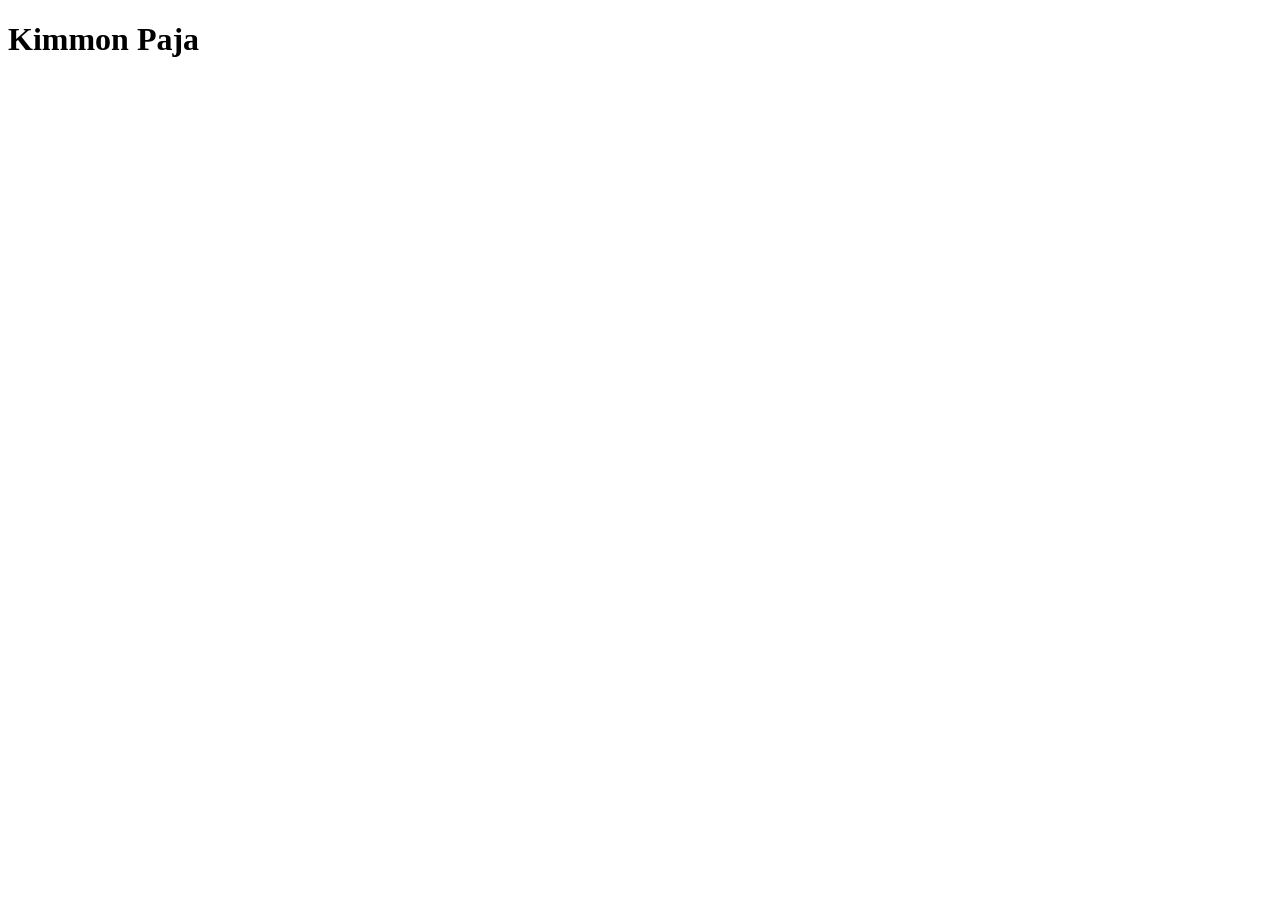
==== galleria.html @ ed0e746c "Alustava kansiorakenne" ====
<!DOCTYPE html>
<html lang="en">
<head>
    <meta charset="UTF-8">
    <meta name="viewport" content="width=device-width, initial-scale=1.0">
    <title>Document</title>
</head>
<body>
    <h1> Kimmon Paja</h1>
    
</body>
</html>
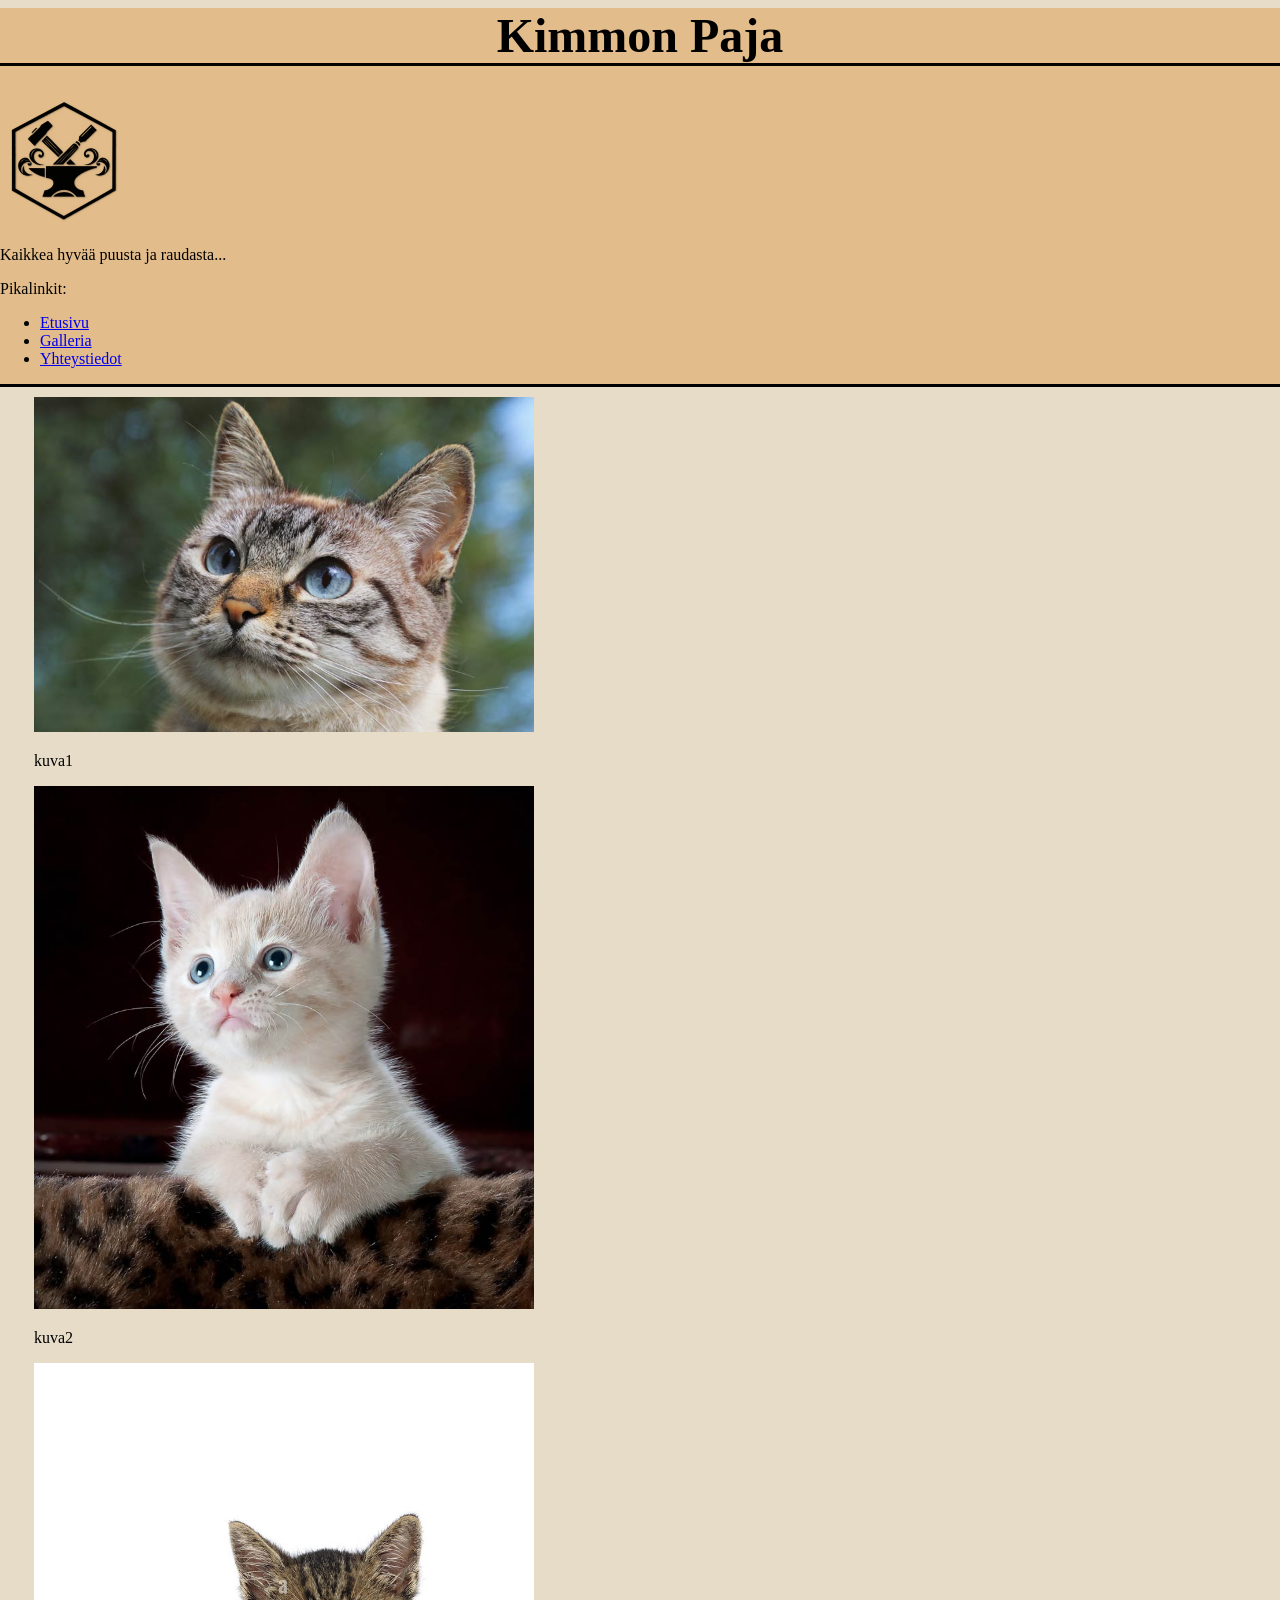
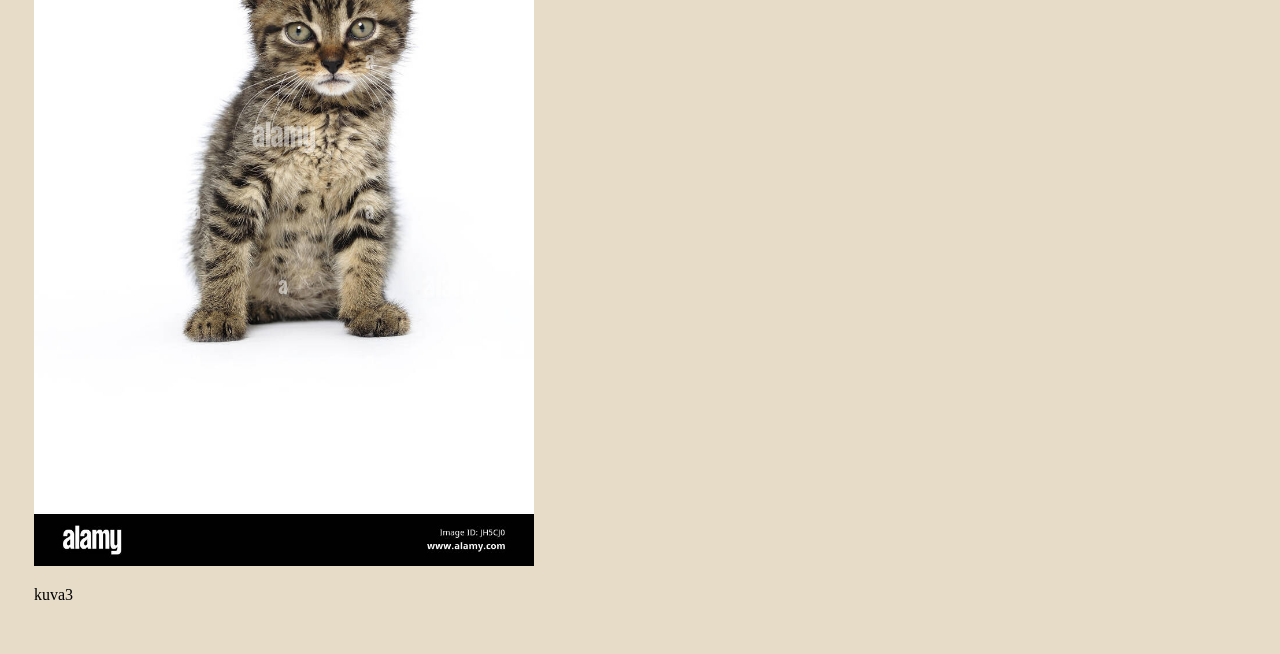
==== commit 47b63506: "Lisäyksiä palautus 2:seen" ====
--- a/galleria.html
+++ b/galleria.html
@@ -1,12 +1,46 @@
 <!DOCTYPE html>
 <html lang="en">
+
 <head>
     <meta charset="UTF-8">
     <meta name="viewport" content="width=device-width, initial-scale=1.0">
-    <title>Document</title>
+    <title>Kimmon Paja</title>
+    <link rel="stylesheet" href="CSS/layout.css">
+    <style>
+        .logo {
+            width: 128px;
+            height: 128px;
+            cursor: pointer;
+        }
+    </style>
 </head>
+
 <body>
-    <h1> Kimmon Paja</h1>
-    
+    <!--Yläosa alue, missä tulee olemaan otsikko, joku hieno slogan ja linkki etusivulle ja muihin paikkoihi-->
+    <header class="ylaosa">
+        <h1> Kimmon Paja</h1>
+        <a href="index.html">
+            <img src="Kuvat/Logo.png" alt="Kimmon Paja logo" width="128" height="128">
+        </a>
+        <p>Kaikkea hyvää puusta ja raudasta...</p>
+        <p>Pikalinkit:</p>
+        <ul>
+            <li><a href="index.html">Etusivu</a></li>
+            <li><a href="galleria.html">Galleria</a></li>
+            <li><a href="yhteystiedot.html">Yhteystiedot</a></li>
+        </ul>
+
+    </header>
+
+    <div class="kuvat">
+        <img src="Kuvat/Gisse_1.jpg" alt="placeholder" width="250" height="250">
+        <p>kuva1</p>
+        <img src="Kuvat/Gisse_2.jpg" alt="placeholder" width="250" height="250">
+        <p>kuva2</p>
+        <img src="Kuvat/Gisse_3.jpg" alt="placeholder" width="250" height="250">
+        <p>kuva3</p>
+    </div>
+
 </body>
+
 </html>
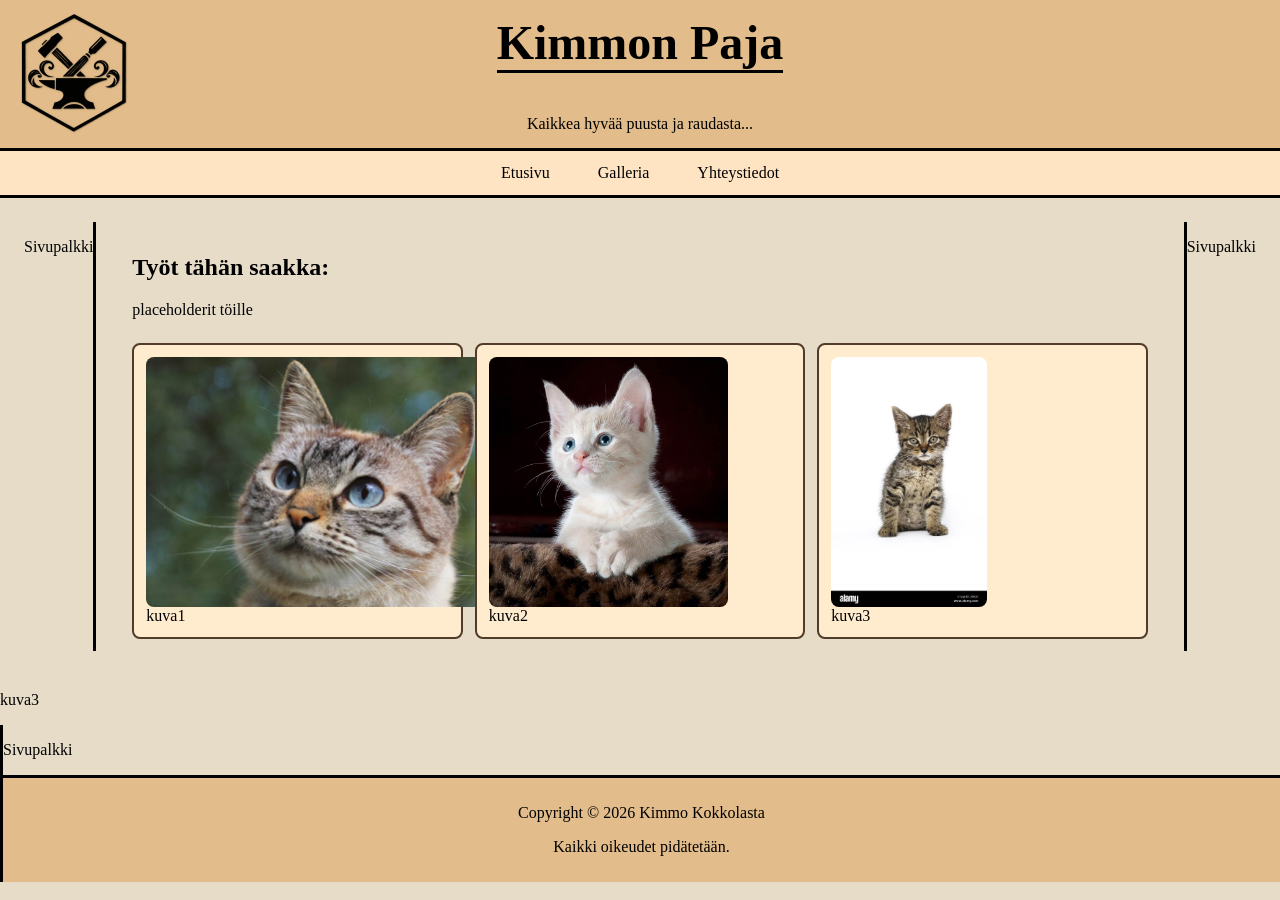
==== commit 1df9caef: "korjattu yhteystiedot ja galleria samaan pohjaan. lisätty kuville gridi alustavasti..." ====
--- a/galleria.html
+++ b/galleria.html
@@ -1,46 +1,86 @@
 <!DOCTYPE html>
-<html lang="en">
+<html lang="fi">
 
 <head>
     <meta charset="UTF-8">
     <meta name="viewport" content="width=device-width, initial-scale=1.0">
     <title>Kimmon Paja</title>
     <link rel="stylesheet" href="CSS/layout.css">
-    <style>
-        .logo {
-            width: 128px;
-            height: 128px;
-            cursor: pointer;
-        }
-    </style>
+
 </head>
 
 <body>
+
     <!--Yläosa alue, missä tulee olemaan otsikko, joku hieno slogan ja linkki etusivulle ja muihin paikkoihi-->
     <header class="ylaosa">
-        <h1> Kimmon Paja</h1>
-        <a href="index.html">
-            <img src="Kuvat/Logo.png" alt="Kimmon Paja logo" width="128" height="128">
-        </a>
-        <p>Kaikkea hyvää puusta ja raudasta...</p>
-        <p>Pikalinkit:</p>
+        <div class="brandi">
+
+            <a href="index.html">
+                <img src="Kuvat/Logo.png" alt="Kimmon Paja logo" width="128" height="128" class="logo">
+            </a>
+            <h1> Kimmon Paja</h1>
+            <p class="slogan">Kaikkea hyvää puusta ja raudasta...</p>
+        </div>
+    </header>
+
+    <nav class="vakionavi" aria-label="Pikalinkit">
+
+
         <ul>
             <li><a href="index.html">Etusivu</a></li>
             <li><a href="galleria.html">Galleria</a></li>
             <li><a href="yhteystiedot.html">Yhteystiedot</a></li>
         </ul>
+    </nav>
 
-    </header>
+    <!-- Tästä alkaa sisältö, ensimmäinen ja kolmas tyhjiä sivupalkkeja myöhempää käyttöä varten...-->
+    <main class="sisalto">
+        <div class="vasen">
+            <p>Sivupalkki</p>
+        </div>
+        <article class="paasisalto">
+            <h2>Työt tähän saakka:</h2>
+            <p>placeholderit töille</p>
+            <div class="galleria">
+                <article class="kuvakortti">
+                    <img src="Kuvat/Gisse_1.jpg" alt="placeholder" width="250" height="250">
+                    <p>kuva1</p>
+                </article>
+                
+                <article class="kuvakortti">
+                    <img src="Kuvat/Gisse_2.jpg" alt="placeholder" width="250" height="250">
+                    <p>kuva2</p>
+                </article>
 
-    <div class="kuvat">
-        <img src="Kuvat/Gisse_1.jpg" alt="placeholder" width="250" height="250">
-        <p>kuva1</p>
-        <img src="Kuvat/Gisse_2.jpg" alt="placeholder" width="250" height="250">
-        <p>kuva2</p>
-        <img src="Kuvat/Gisse_3.jpg" alt="placeholder" width="250" height="250">
-        <p>kuva3</p>
-    </div>
+                <article class="kuvakortti">
+                    <img src="Kuvat/Gisse_3.jpg" alt="placeholder" width="250" height="250">
+                    <p>kuva3</p>
+                </article>
+
+            </div>
+        </article>
+
+        <div class="oikea">
+            <p>Sivupalkki</p>
+
+    </main>
+                    <p>kuva3</p>
+                </div>
+
+            </div>
+        </article>
+
+        <div class="oikea">
+            <p>Sivupalkki</p>
+
+    </main>
+    <footer>
+        <p>Copyright &copy; 2026 Kimmo Kokkolasta</p>
+        <p> Kaikki oikeudet pidätetään.</p>
+    </footer>
 
 </body>
 
+
+
 </html>
--- a/CSS/layout.css
+++ b/CSS/layout.css
@@ -0,0 +1,166 @@
+/* Jotta footer pysyy alhaalla, vaikka sivulla ei ole sisältöä */
+html, body {
+margin: 0;
+min-height: 100%;
+}
+
+body {
+    /* Asetetaan minimi korkeus 100vh, jotta footer pysyy alhaalla */
+    min-height: 100vh;
+    display: flex;
+    flex-direction: column;
+    
+    background-color:rgb(230, 220, 200);
+    font-family:Georgia, 'Times New Roman', Times, serif;
+    margin: 0px;
+}
+/* Yläosan muotoilu */
+.ylaosa {
+    text-align: center;
+    padding: 10px 10px 10px;
+    border-bottom: 3px solid black;
+    background-color:rgb(226, 188, 138);
+}
+.brandi {
+    display: grid;
+    width:100%;
+    grid-template-columns:1fr auto 1fr;
+    grid-template-rows: auto auto;
+    align-items: center;
+    gap: 1rem;
+}
+.brandi a {
+    grid-column: 1;
+    grid-row: 1 / 3;
+    justify-self: left;
+}
+.logo {
+    display:block;
+    cursor: pointer;
+    width: 128px;
+    height: 128px;
+    object-fit:contain;
+}
+
+.brandi h1 {
+    grid-column: 2;
+    grid-row: 1;
+    margin: 0;
+    text-align: center;
+    font-family:'Rockwell';
+    font-size: 48px;
+    border-bottom: 3px solid black;
+    justify-self:center;
+    
+}
+.slogan {
+    grid-column: 2;
+    grid-row: 2;
+    margin: 1rem 0 0;
+    text-align: center;
+    justify-self: center;
+}
+/*Navigaation asettelua*/
+.vakionavi {
+    background-color:bisque;
+    padding: 3px;
+    border-bottom: 3px solid black;
+}
+.vakionavi p {
+    text-align: center;
+    margin: 0 0;
+}
+.vakionavi ul {
+    display: flex;
+    justify-content: center;
+    align-items: center;
+    flex-wrap: wrap;
+    gap: 1rem;
+
+    list-style: none;
+    margin: 0;
+    padding: 0;
+}
+.vakionavi a {
+    display:block;
+    text-decoration: none;
+    color: black;
+    padding: 10px 16px;
+}
+.vakionavi a:hover,
+.vakionavi a:focus-visible {
+    background-color: rgb(190,1451,95);
+    text-decoration:underline;
+
+}
+/* Mainin muotoilua ja sivupalkkien teko*/
+.sisalto {
+    display:grid;
+    grid-template-columns: max(100) minmax(100, 3200px) max(100);
+    gap: 24px;
+    padding: 24px;
+}
+
+.vasen {
+    grid-column: 1;
+    border-right: 3px solid black;
+
+}
+.paasisalto {
+    padding: 12px;
+    grid-column: 2;
+    min-width: 0px;
+
+}
+
+.oikea {
+    grid-column: 3;
+    border-left: 3px solid black;
+}
+
+.kuvat {
+    padding: 10px;
+    img {
+        max-width: 500px;
+        width: 100%;
+        height:auto;
+    };
+}
+
+footer {
+    background-color: rgb(226, 188, 138);
+    text-align: center;
+    padding: 10px;
+    border-top: 3px solid black;
+    margin-top: auto;
+}
+/********************************************/
+/*                                          */
+/*          kuvagallerian matskua           */
+/*                                          */
+/********************************************/
+.galleria {
+    display: grid;
+    grid-template-columns: repeat(3, minmax(0, 1fr));
+    gap: 12px;
+    margin-top: 24px;
+}
+/*kuvakortti*/
+.kuvakortti {
+    min-width: 0;
+    padding: 12px;
+    background-color:blanchedalmond;
+    border: 2px solid rgb(80,60,40);
+    border-radius: 8px;
+}
+
+.kuvakortti img {
+    display: block;
+    width: fit-content;
+    aspect-ratio: auto;
+    object-fit: cover;
+    border-radius: 8px;
+}
+.kuvakortti p {
+    margin: 0;
+}
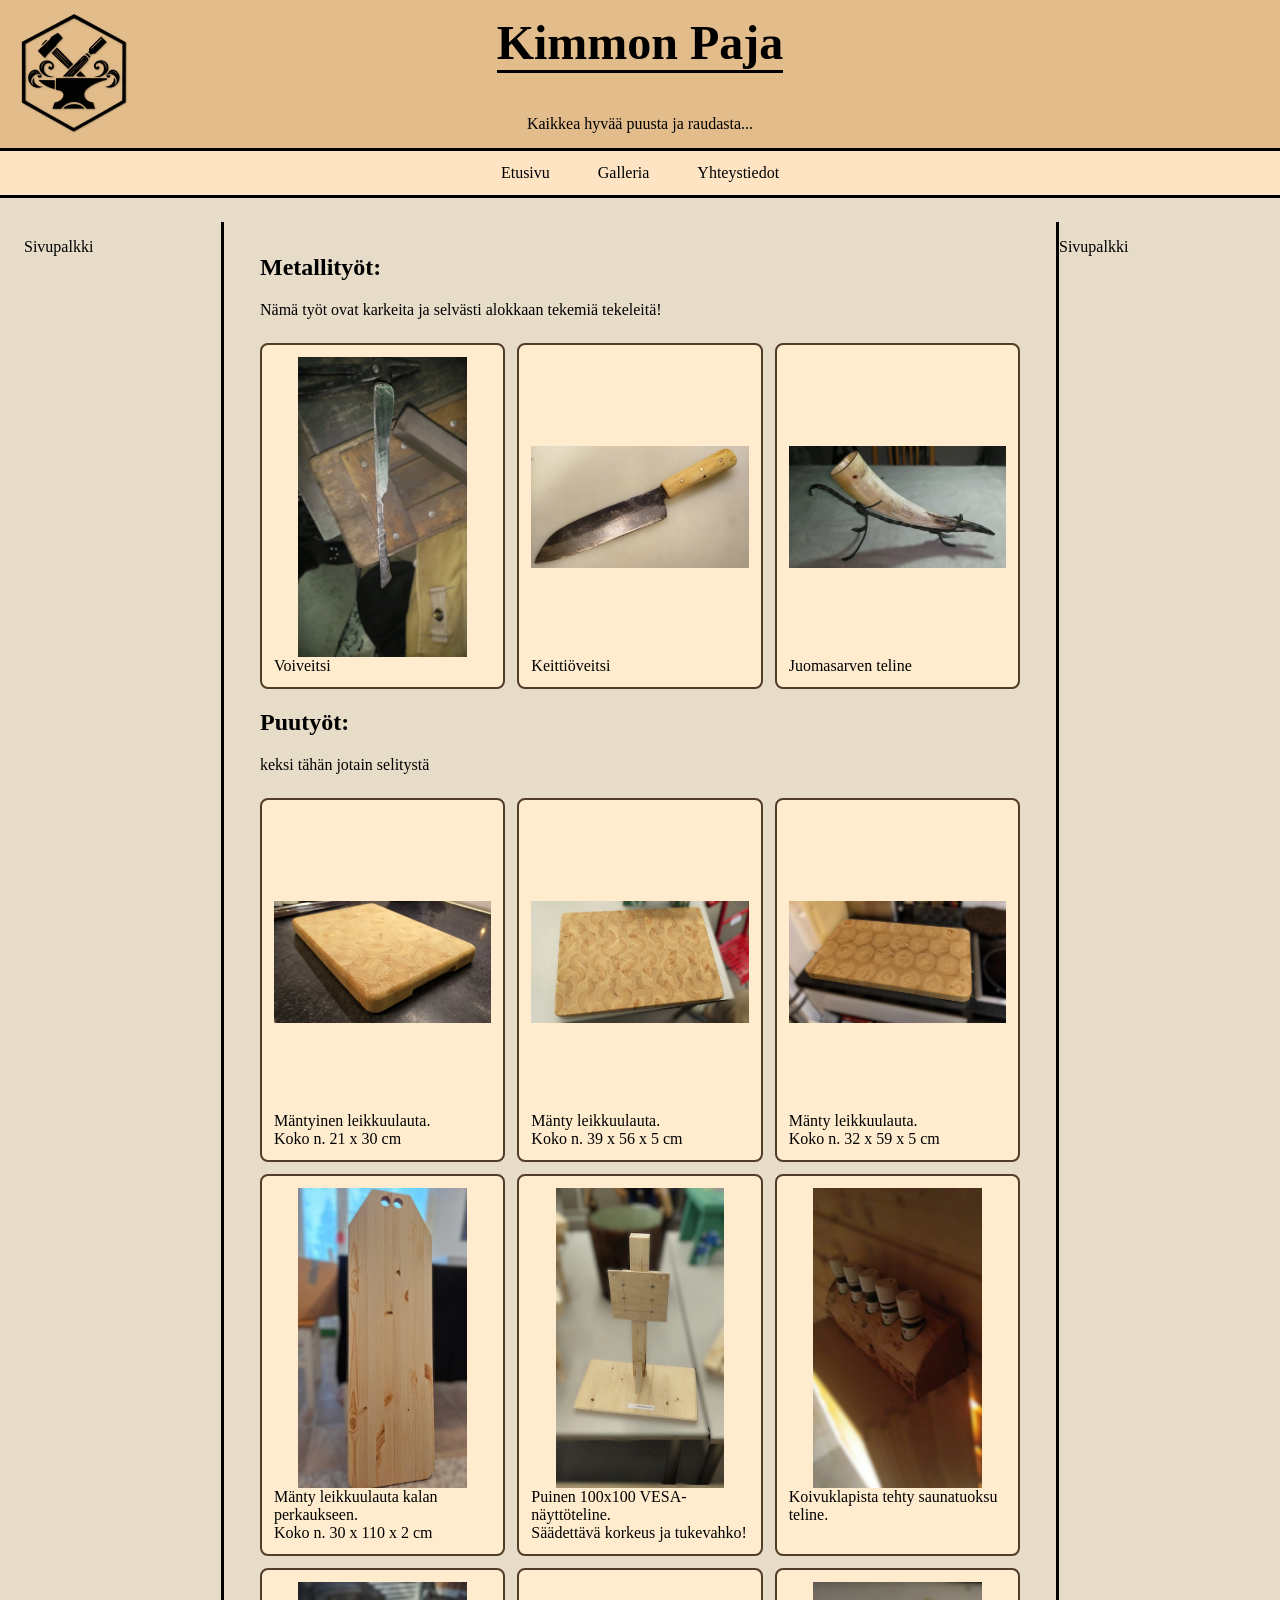
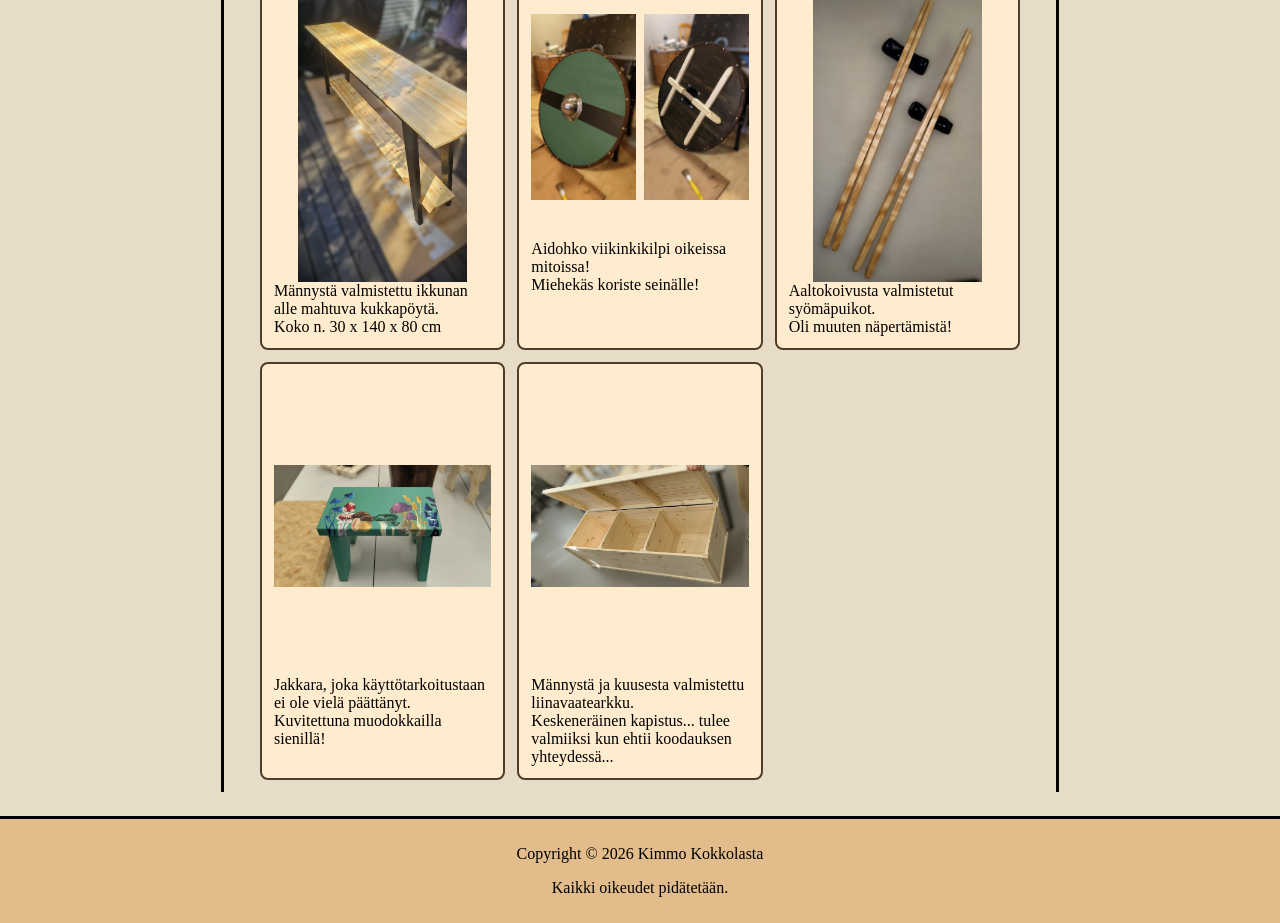
==== commit 9e50344d: "Edelliset virheet korjattu ja oikeat kuvat lisätty." ====
--- a/galleria.html
+++ b/galleria.html
@@ -39,41 +39,132 @@
             <p>Sivupalkki</p>
         </div>
         <article class="paasisalto">
-            <h2>Työt tähän saakka:</h2>
-            <p>placeholderit töille</p>
+            <h2>Metallityöt:</h2>
+            <p>Nämä työt ovat karkeita ja selvästi alokkaan tekemiä tekeleitä! </p>
             <div class="galleria">
+
                 <article class="kuvakortti">
-                    <img src="Kuvat/Gisse_1.jpg" alt="placeholder" width="250" height="250">
-                    <p>kuva1</p>
-                </article>
-                
-                <article class="kuvakortti">
-                    <img src="Kuvat/Gisse_2.jpg" alt="placeholder" width="250" height="250">
-                    <p>kuva2</p>
+                    <img src="Kuvat/galleria/metalli/voi_veitsi.webp" alt="Rakenneteräksestä valmistettu voiveitsi"
+                        width="1800" height="3200">
+                    <p>Voiveitsi</p>
                 </article>
 
                 <article class="kuvakortti">
-                    <img src="Kuvat/Gisse_3.jpg" alt="placeholder" width="250" height="250">
-                    <p>kuva3</p>
+                    <img src="Kuvat/galleria/metalli/veitsi.webp"
+                        alt="Tuntemattomasta 1% terässekoituksesta tehty keittiöveitsi" width="3200" height="1800">
+                    <p>Keittiöveitsi</p>
                 </article>
 
+                <article class="kuvakortti">
+                    <img src="Kuvat/galleria/metalli/sarvi.webp" alt="Häränsarvi teräksisellä telineellä" width="3200"
+                        height="1800">
+                    <p>Juomasarven teline</p>
+
+                </article>
             </div>
+            <h2>Puutyöt:</h2>
+            <p>keksi tähän jotain selitystä</p>
+            <div class="galleria">
+                <article class="kuvakortti">
+                    <img src="Kuvat/galleria/puu/pikku_lauta.webp" alt=" pieni puinen leikkuulauta" width="3200"
+                        height="1800">
+                    <p>Mäntyinen leikkuulauta. </p>
+                    <p>Koko n. 21 x 30 cm</p>
+
+                </article>
+
+                <article class="kuvakortti">
+                    <img src="Kuvat/galleria/puu/iso_lauta_1.webp" alt="iso puinen leikkuulauta aaltokuviolla"
+                        width="3200" height="1800">
+                    <p>Mänty leikkuulauta. </p>
+                    <p>Koko n. 39 x 56 x 5 cm</p>
+
+                </article>
+
+                <article class="kuvakortti">
+                    <img src="Kuvat/galleria/puu/iso_lauta_2.webp" alt="iso puinen leikkuulauta silmäkuvioilla"
+                        width="3200" height="1800">
+                    <p>Mänty leikkuulauta. </p>
+                    <p>Koko n. 32 x 59 x 5 cm</p>
+
+                </article>
+
+                <article class="kuvakortti">
+                    <img src="Kuvat/galleria/puu/kala_lauta.webp" alt="iso puinen leikkuulauta kalanperkuulle"
+                        width="1800" height="3200">
+                    <p>Mänty leikkuulauta kalan perkaukseen. </p>
+                    <p>Koko n. 30 x 110 x 2 cm</p>
+
+                </article>
+
+                <article class="kuvakortti">
+                    <img src="Kuvat/galleria/puu/vesa_standi.webp" alt="puinen 100x100 VESA-näyttöteline " width="1800"
+                        height="3200">
+                    <p>Puinen 100x100 VESA-näyttöteline. </p>
+                    <p>Säädettävä korkeus ja tukevahko!</p>
+
+                </article>
+
+                <article class="kuvakortti">
+                    <img src="Kuvat/galleria/puu/sauna.webp" alt="Koivuklapin muotoinen saunatuoksu teline" width="1800"
+                        height="3200">
+                    <p>Koivuklapista tehty saunatuoksu teline. </p>
+
+                </article>
+
+                <article class="kuvakortti">
+                    <img src="Kuvat/galleria/puu/poyta.webp" alt="Puu- ja mustansävyinen kukkapöytä" width="1800"
+                        height="3200">
+                    <p>Männystä valmistettu ikkunan alle mahtuva kukkapöytä. </p>
+                    <p>Koko n. 30 x 140 x 80 cm</p>
+
+                </article>
+
+                <article class="kuvakortti">
+                    <div id="kilpikuvat">
+                        <img src="Kuvat/galleria/puu/kilpi.webp" alt="Turkoosin viikinkikilpi edestä" width="1800"
+                            height="3200">
+                        <img src="Kuvat/galleria/puu/kilpi_2.webp" alt="Turkoosin viikinkikilpi takaa" width="1800"
+                            height="3200">
+                    </div>
+                    <div id="kilpitekstit">
+                        <p>Aidohko viikinkikilpi oikeissa mitoissa! </p>
+                        <p>Miehekäs koriste seinälle!</p>
+                    </div>
+                </article>
+
+                <article class="kuvakortti">
+                    <img src="Kuvat/galleria/puu/tikut.webp" alt="Aaltokoivusta valmistetetut syömäpuikot" width="1800"
+                        height="3200">
+                    <p>Aaltokoivusta valmistetut syömäpuikot.</p>
+                    <p>Oli muuten näpertämistä!</p>
+
+                </article>
+
+                 <article class="kuvakortti">
+                    <img src="Kuvat/galleria/puu/sieni_jakkara.webp" alt="Turkoosin värinen jakkara, mikä on kuvioitu sienillä" width="3200"
+                        height="1800">
+                    <p>Jakkara, joka käyttötarkoitustaan ei ole vielä päättänyt. </p>
+                    <p>Kuvitettuna muodokkailla sienillä!</p>
+
+                </article>
+
+                <article class="kuvakortti">
+                    <img src="Kuvat/galleria/puu/arkku.webp" alt="Männystä valmistettu liinavaatearkku" width="3200"
+                        height="1800">
+                    <p>Männystä ja kuusesta valmistettu liinavaatearkku. </p>
+                    <p>Keskeneräinen kapistus... tulee valmiiksi kun ehtii koodauksen yhteydessä...</p>
+
+                </article>
+            </div>
+
         </article>
 
         <div class="oikea">
             <p>Sivupalkki</p>
+        </div>
+    </main>
 
-    </main>
-                    <p>kuva3</p>
-                </div>
-
-            </div>
-        </article>
-
-        <div class="oikea">
-            <p>Sivupalkki</p>
-
-    </main>
     <footer>
         <p>Copyright &copy; 2026 Kimmo Kokkolasta</p>
         <p> Kaikki oikeudet pidätetään.</p>
--- a/CSS/layout.css
+++ b/CSS/layout.css
@@ -89,14 +89,14 @@
 }
 .vakionavi a:hover,
 .vakionavi a:focus-visible {
-    background-color: rgb(190,1451,95);
+    background-color: rgb(190,145,95);
     text-decoration:underline;
 
 }
 /* Mainin muotoilua ja sivupalkkien teko*/
 .sisalto {
     display:grid;
-    grid-template-columns: max(100) minmax(100, 3200px) max(100);
+    grid-template-columns: 200px minmax(0, 1fr) 200px;
     gap: 24px;
     padding: 24px;
 }
@@ -121,7 +121,7 @@
 .kuvat {
     padding: 10px;
     img {
-        max-width: 500px;
+        max-width: 250px;
         width: 100%;
         height:auto;
     };
@@ -156,11 +156,29 @@
 
 .kuvakortti img {
     display: block;
-    width: fit-content;
+    width: 100%;
+    height: 300px;
     aspect-ratio: auto;
-    object-fit: cover;
+    object-fit: scale-down;
     border-radius: 8px;
 }
 .kuvakortti p {
     margin: 0;
+}
+
+/* Uniikki id kilvelle, koska muut kuvat on yksittäisiä */
+#kilpikuvat {
+    display: flex;
+    justify-content:center;
+    align-items:center;
+    gap: 8px;
+}
+#kilpikuvat img {
+    width: 50%;
+    height: 250px;
+    object-fit: contain;
+    min-width: 0;
+}
+#kilpitekstit {
+    margin-top: 8px;
 }
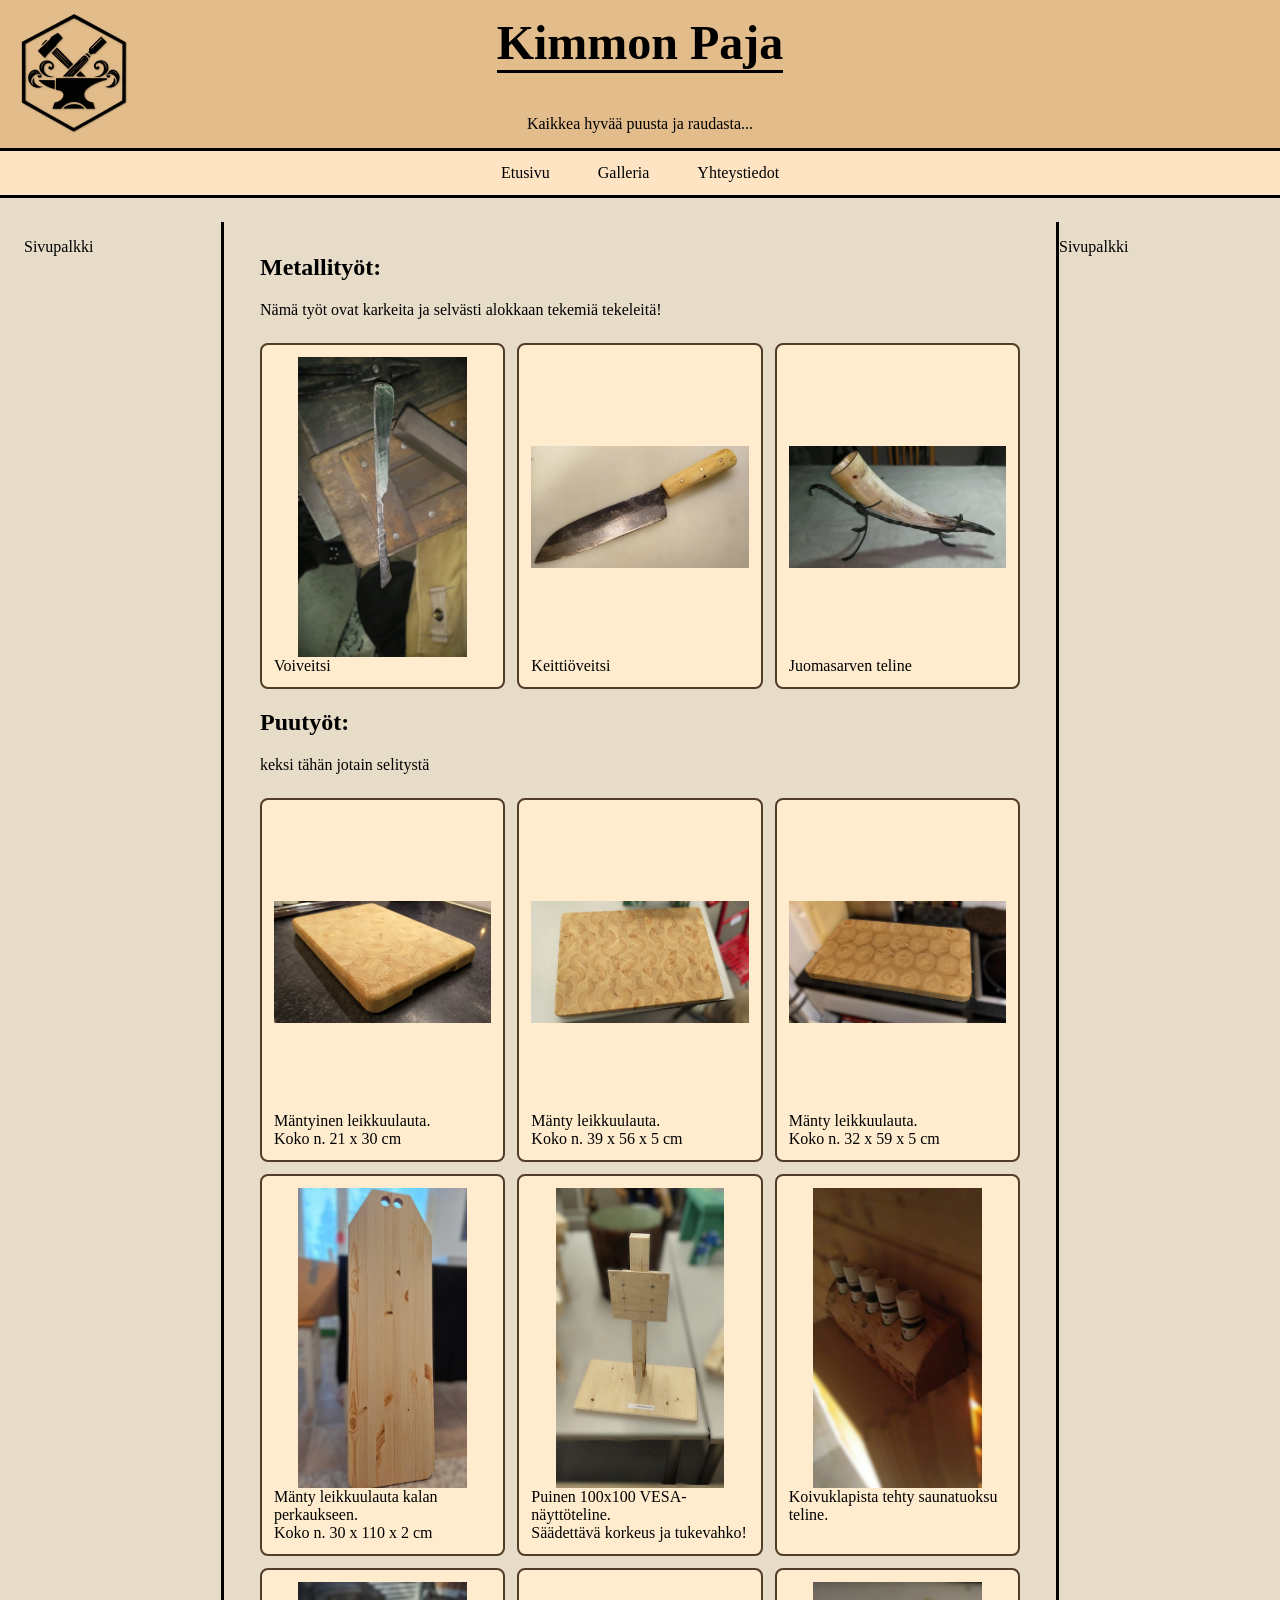
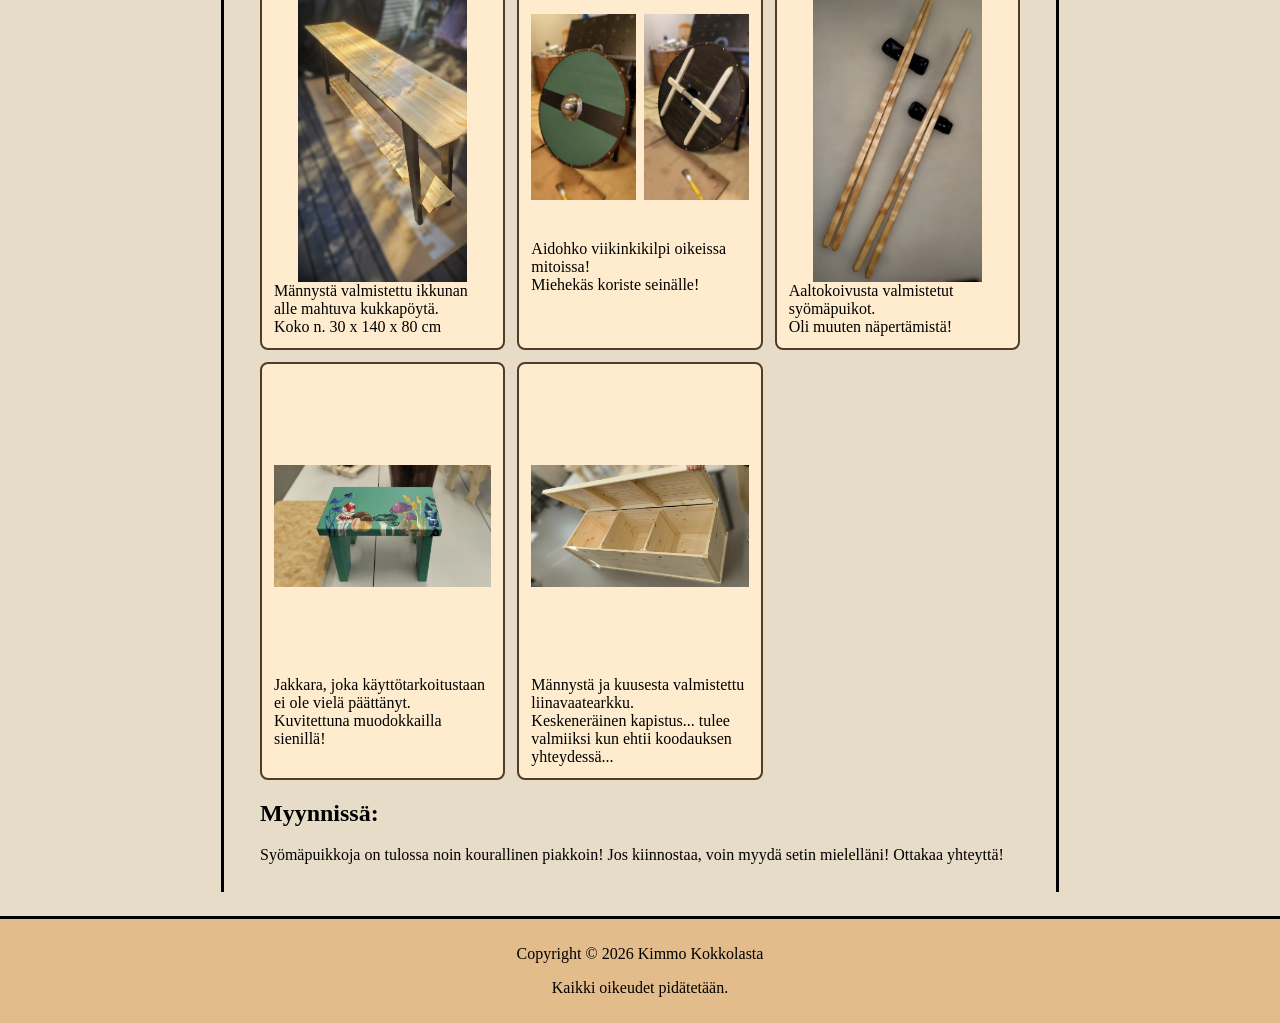
==== commit b226912c: "Korjailtu etusivua" ====
--- a/galleria.html
+++ b/galleria.html
@@ -158,6 +158,11 @@
                 </article>
             </div>
 
+            <h2>
+                Myynnissä:
+            </h2>
+            <p>Syömäpuikkoja on tulossa noin kourallinen piakkoin! Jos kiinnostaa, voin myydä setin mielelläni! Ottakaa yhteyttä!</p>
+
         </article>
 
         <div class="oikea">
--- a/CSS/layout.css
+++ b/CSS/layout.css
@@ -62,9 +62,13 @@
 }
 /*Navigaation asettelua*/
 .vakionavi {
+    position:sticky;
+    top: 0;
+    z-index: 100;
     background-color:bisque;
     padding: 3px;
     border-bottom: 3px solid black;
+
 }
 .vakionavi p {
     text-align: center;
@@ -181,4 +185,12 @@
 }
 #kilpitekstit {
     margin-top: 8px;
+}
+
+/* Video juttuja */
+#ainutvideo {
+    display:grid;
+    justify-content:center;
+    align-items:center;
+
 }
